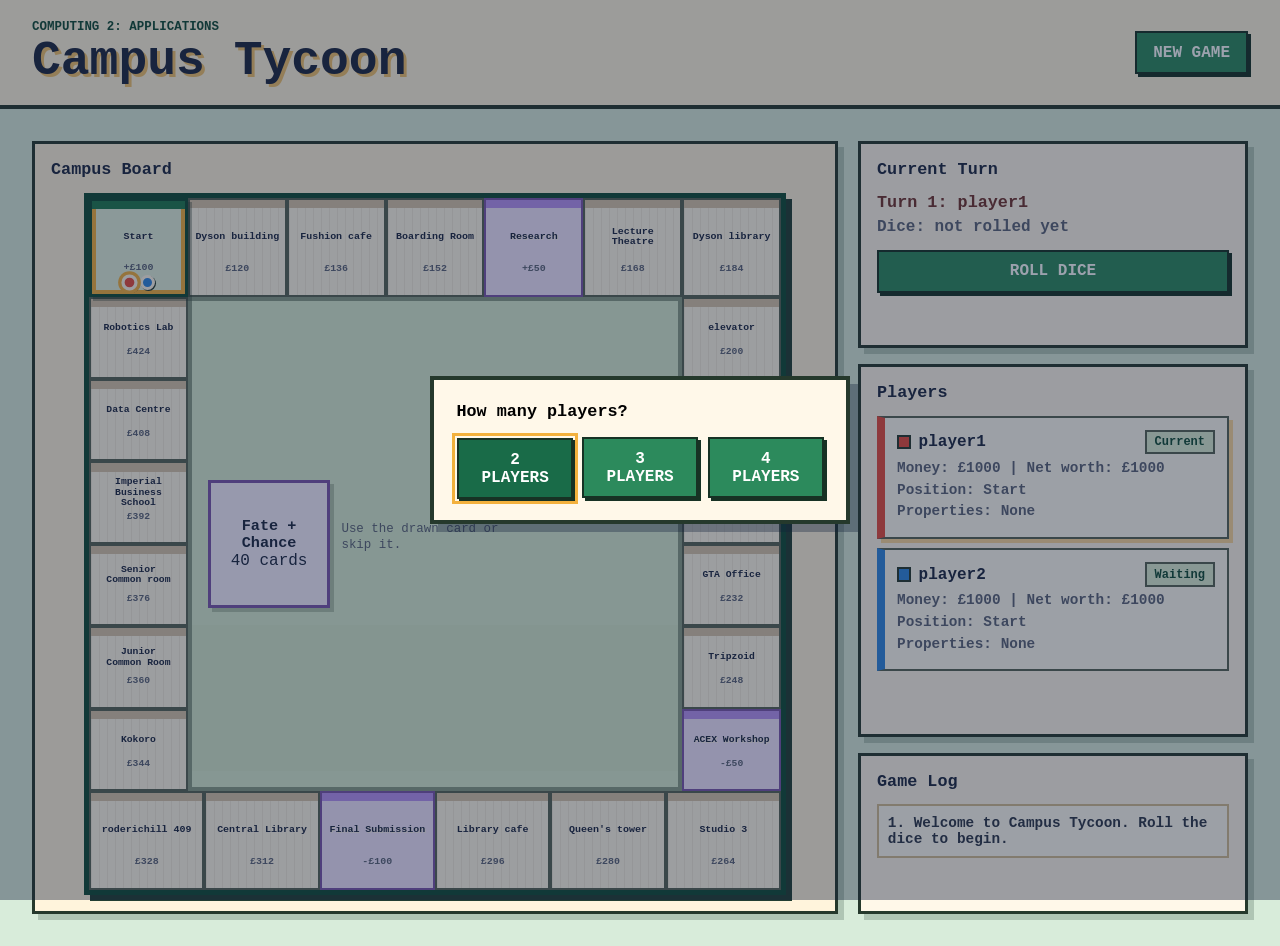
==== assets/tycoon/play/index.html @ f62829ff "Publish Cici Song portfolio with ten project case studies" ====
<!doctype html>
<html lang="en">
  <head>
    <meta charset="UTF-8" />
    <meta name="viewport" content="width=device-width, initial-scale=1.0" />
    <title>Campus Tycoon</title>
    <link rel="stylesheet" href="default.css" />
  </head>
  <body>
    <header class="app-header">
      <div>
        <p class="eyebrow">Computing 2: Applications</p>
        <h1>Campus Tycoon</h1>
      </div>
      <button id="new-game-button" type="button">New Game</button>
    </header>

    <main class="game-layout">
      <section class="board-section" aria-labelledby="board-heading">
        <h2 id="board-heading">Campus Board</h2>
        <div id="board" class="board" aria-live="polite"></div>
      </section>

      <aside class="sidebar" aria-label="Game controls and status">
        <section class="panel current-turn" aria-labelledby="turn-heading">
          <h2 id="turn-heading">Current Turn</h2>
          <p id="turn-status" class="turn-status"></p>
          <p id="dice-result" class="dice-result">Dice: not rolled yet</p>
          <p id="winner-message" class="winner-message" aria-live="assertive"></p>

          <div class="controls" aria-label="Turn controls">
            <button id="roll-button" type="button">Roll Dice</button>
            <button id="buy-button" type="button">Buy Property</button>
            <button id="skip-button" type="button">Skip Buying</button>
          </div>
        </section>

        <section class="panel" aria-labelledby="players-heading">
          <h2 id="players-heading">Players</h2>
          <div id="players" class="players"></div>
        </section>

        <section class="panel" aria-labelledby="log-heading">
          <h2 id="log-heading">Game Log</h2>
          <ol id="game-log" class="game-log" aria-live="polite"></ol>
        </section>
      </aside>
    </main>

    <dialog id="player-count-dialog" class="setup-dialog" aria-labelledby="setup-heading">
      <form method="dialog" class="setup-card">
        <h2 id="setup-heading">How many players?</h2>
        <div class="setup-options" aria-label="Choose player count">
          <button value="2" type="submit">2 Players</button>
          <button value="3" type="submit">3 Players</button>
          <button value="4" type="submit">4 Players</button>
        </div>
      </form>
    </dialog>

    <script type="module" src="main.js"></script>
  </body>
</html>
---- assets/tycoon/play/default.css ----
:root {
  color-scheme: light;
  --ink: #1b2740;
  --muted: #5b6477;
  --paper: #d8ecda;
  --panel: #fff8e9;
  --campus: #1f7a4d;
  --campus-dark: #104b35;
  --brick: #9f4c3d;
  --brick-dark: #6f332e;
  --stone: #eadfca;
  --gold: #f3b13d;
  --blue: #2f75bc;
  --red: #c84537;
  --line: #2d3d34;
  --shadow: 6px 6px 0 rgba(31, 62, 49, 0.22);
  --pixel-shadow: 4px 4px 0 #22382d;
}

* {
  box-sizing: border-box;
}

body {
  margin: 0;
  min-height: 100vh;
  background: var(--paper);
  color: var(--ink);
  font-family:
    "Courier New", ui-monospace, SFMono-Regular, Menlo, Consolas, monospace;
  image-rendering: pixelated;
}

button {
  min-height: 42px;
  border: 2px solid #173224;
  border-radius: 0;
  background: #2c8a5c;
  box-shadow: 3px 3px 0 #173224;
  color: #ffffff;
  cursor: pointer;
  font: inherit;
  font-weight: 900;
  padding: 0.65rem 1rem;
  text-transform: uppercase;
}

button:hover:not(:disabled),
button:focus-visible:not(:disabled) {
  background: #196b48;
  transform: translate(1px, 1px);
  box-shadow: 2px 2px 0 #173224;
}

button:focus-visible {
  outline: 3px solid var(--gold);
  outline-offset: 2px;
}

button:disabled {
  background: #8d9a92;
  box-shadow: none;
  cursor: not-allowed;
}

.setup-dialog {
  border: 4px solid #25392c;
  border-radius: 0;
  box-shadow: 8px 8px 0 rgba(20, 33, 61, 0.34);
  max-width: min(92vw, 420px);
  padding: 0;
}

.setup-dialog::backdrop {
  background: rgba(20, 33, 61, 0.42);
}

.setup-card {
  background: var(--panel);
  display: grid;
  gap: 1rem;
  padding: 1.4rem;
}

.setup-card h2 {
  margin-bottom: 0;
}

.setup-options {
  display: grid;
  gap: 0.65rem;
  grid-template-columns: repeat(3, minmax(0, 1fr));
}

.app-header {
  align-items: center;
  background: #fff5dd;
  border-bottom: 4px solid #25392c;
  display: flex;
  gap: 1rem;
  justify-content: space-between;
  padding: 1.25rem clamp(1rem, 3vw, 2rem);
  position: relative;
}

.app-header::after {
  content: "";
  display: none;
  height: 34px;
  left: 0;
  pointer-events: none;
  position: absolute;
  right: 0;
  top: 0;
  opacity: 0.42;
}

.eyebrow {
  color: var(--campus-dark);
  font-size: 0.78rem;
  font-weight: 800;
  letter-spacing: 0;
  margin: 0 0 0.2rem;
  text-transform: uppercase;
}

h1,
h2,
p {
  margin-top: 0;
}

h1 {
  font-size: clamp(2rem, 4vw, 3rem);
  line-height: 1;
  margin-bottom: 0;
  text-shadow: 3px 3px 0 #f0c36c;
}

h2 {
  font-size: 1.05rem;
  margin-bottom: 0.85rem;
}

.game-layout {
  display: grid;
  gap: 1.25rem;
  grid-template-columns: minmax(0, 1fr) minmax(320px, 390px);
  padding: clamp(1rem, 3vw, 2rem);
}

.board-section,
.panel {
  background: var(--panel);
  border: 3px solid #25392c;
  border-radius: 0;
  box-shadow: var(--shadow);
}

.board-section {
  background: #fff4dc;
  padding: 1rem;
}

.board {
  background:
    linear-gradient(90deg, rgba(255, 255, 255, 0.18) 1px, transparent 1px),
    linear-gradient(rgba(255, 255, 255, 0.18) 1px, transparent 1px),
    repeating-linear-gradient(45deg, #c6e3ca 0 12px, #b8dbc0 12px 24px);
  background-size: 16px 16px, 16px 16px, auto;
  border: 5px solid var(--campus-dark);
  border-radius: 0;
  box-shadow: 6px 6px 0 #213d31;
  margin: 0 auto;
  max-width: 820px;
  overflow: visible;
  position: relative;
  width: min(100%, 78vh);
}

.board::before {
  background:
    linear-gradient(90deg, transparent 46%, #b77a52 46% 54%, transparent 54%),
    linear-gradient(transparent 46%, #b77a52 46% 54%, transparent 54%),
    radial-gradient(circle at 50% 50%, #7dad6a 0 9%, transparent 9%),
    repeating-linear-gradient(90deg, #c8e3c1 0 10px, #bfe0bb 10px 20px);
  border: 4px solid rgba(37, 57, 44, 0.3);
  border-radius: 0;
  content: "";
  inset: calc(100% / 7);
  position: absolute;
  z-index: 0;
}

.board::after {
  content: "";
  display: block;
  padding-bottom: 100%;
}

.deck-panel {
  align-items: center;
  background: #d8edd1;
  border: 4px solid rgba(37, 57, 44, 0.45);
  border-radius: 0;
  display: grid;
  gap: 0.7rem;
  grid-template-columns: minmax(0, 0.85fr) minmax(0, 1.3fr) minmax(0, 0.85fr);
  inset: calc(100% / 7);
  justify-items: stretch;
  padding: 1rem;
  position: absolute;
  z-index: 1;
}

.deck-panel::before {
  background: #c6dcbf;
  bottom: 1rem;
  content: "";
  height: 30%;
  left: 0;
  opacity: 0.2;
  pointer-events: none;
  position: absolute;
  right: 0;
  z-index: -1;
}

.deck-stack,
.deck-card {
  border: 3px solid #25392c;
  border-radius: 0;
  min-width: 0;
  padding: 0.75rem;
}

.deck-stack {
  align-content: center;
  box-shadow: 4px 4px 0 rgba(37, 57, 44, 0.24);
  display: grid;
  min-height: 8rem;
  text-align: center;
}

.deck-stack h3,
.deck-card h3 {
  font-size: 0.95rem;
  line-height: 1.1;
  margin: 0;
}

.deck-stack p,
.deck-card p {
  margin: 0;
}

.deck-stack.chance,
.deck-card.chance {
  background: #e8f5ff;
  border-color: #2e86de;
}

.deck-stack.fate,
.deck-card.fate {
  background: #fff0e6;
  border-color: #e74c3c;
}

.deck-stack.mixed {
  background: #f5f0ff;
  border-color: #7a56aa;
}

.drawn-card {
  min-width: 0;
}

.deck-prompt,
.card-description,
.card-effect,
.card-deck {
  color: var(--muted);
  font-size: 0.78rem;
  line-height: 1.25;
}

.card-deck {
  font-weight: 900;
  text-transform: uppercase;
}

.card-effect {
  font-weight: 800;
}

.deck-card {
  display: grid;
  gap: 0.45rem;
}

.deck-card.compact {
  padding: 0.55rem;
}

.deck-card.compact h3 {
  font-size: 0.78rem;
}

.tile {
  --owner-color: var(--line);
  --tile-band: #d7c6aa;
  background:
    linear-gradient(90deg, rgba(80, 62, 42, 0.07) 1px, transparent 1px),
    #fff9e8;
  background-size: 8px 8px;
  border: 2px solid #566354;
  border-radius: 0;
  display: grid;
  font-size: clamp(0.52rem, 0.82vw, 0.72rem);
  gap: 0.08rem;
  grid-template-areas:
    "name"
    "price"
    "tokens";
  grid-template-rows: minmax(1.55rem, 1fr) 0.85rem 0.9rem;
  height: var(--tile-height);
  left: var(--tile-x);
  min-height: 0;
  overflow: hidden;
  padding: 0.86rem 0.24rem 0.18rem;
  position: absolute;
  top: var(--tile-y);
  width: var(--tile-width);
  z-index: 1;
}

.tile::before {
  background: var(--tile-band);
  content: "";
  height: 0.52rem;
  left: 0;
  pointer-events: none;
  position: absolute;
  right: 0;
  top: 0;
  z-index: 0;
}

.tile > * {
  min-width: 0;
  min-height: 0;
  overflow-wrap: anywhere;
  position: relative;
  z-index: 1;
}

.tile.owned {
  --tile-band: var(--owner-color);
  background: var(--owner-tint);
  border-color: var(--owner-color);
  border-top-width: 2px;
}

.tile.current-tile {
  box-shadow:
    inset 0 0 0 4px #f3b13d,
    4px 4px 0 rgba(37, 57, 44, 0.34);
  z-index: 3;
}

.tile-name {
  align-self: center;
  font-weight: 800;
  grid-area: name;
  line-height: 1.05;
  overflow: hidden;
  text-align: center;
  text-wrap: balance;
  text-shadow: 1px 1px 0 rgba(255, 248, 233, 0.8);
}

.tile.start {
  --tile-band: #1f7a4d;
  background: #e1f0dc;
  border-color: var(--campus-dark);
  border-width: 3px;
}

.tile.start .tile-name {
  align-self: center;
}

.tile.research,
.tile.tutorial,
.tile.acex,
.tile.finalSubmission {
  --tile-band: #b794f4;
  background: #f0e7ff;
  border-color: #7a56aa;
}

.tile[data-tooltip] {
  outline: none;
}

.tile[data-tooltip]::after {
  background: #fff8e9;
  border: 3px solid #7a56aa;
  border-radius: 0;
  box-shadow: 4px 4px 0 rgba(37, 57, 44, 0.28);
  color: var(--ink);
  content: attr(data-tooltip);
  font-size: 0.74rem;
  font-weight: 600;
  left: 50%;
  line-height: 1.25;
  max-width: 220px;
  min-width: 180px;
  opacity: 0;
  padding: 0.55rem 0.65rem;
  pointer-events: none;
  position: absolute;
  top: calc(100% + 0.35rem);
  transform: translateX(-50%);
  transition: opacity 120ms ease;
  visibility: hidden;
  z-index: 20;
}

.tile[data-tooltip]:hover::after,
.tile[data-tooltip]:focus-visible::after {
  opacity: 1;
  visibility: visible;
}

.tile-meta {
  align-self: center;
  color: var(--muted);
  font-weight: 800;
  grid-area: price;
  line-height: 1;
  overflow: hidden;
  text-align: center;
  text-overflow: ellipsis;
  white-space: nowrap;
}

.tile.bottom-tile,
.tile.top-tile {
  font-size: clamp(0.5rem, 0.78vw, 0.68rem);
}

.tile.left-tile,
.tile.right-tile {
  font-size: clamp(0.5rem, 0.76vw, 0.66rem);
}

.tokens {
  align-self: end;
  display: flex;
  flex-wrap: wrap;
  gap: 0.18rem;
  grid-area: tokens;
  justify-content: center;
  min-height: 1rem;
  overflow: visible;
}

.token {
  align-items: center;
  background: var(--ink);
  border: 3px solid #fff8e9;
  border-radius: 50%;
  box-shadow: 1px 1px 0 #25392c;
  color: #ffffff;
  display: inline-flex;
  font-weight: 800;
  height: 0.95rem;
  justify-content: center;
  line-height: 1;
  min-width: 0.95rem;
  width: 0.95rem;
}

.token.current {
  box-shadow: 0 0 0 3px var(--gold), 2px 2px 0 #25392c;
  transform: scale(1.08);
}

.sidebar {
  display: grid;
  gap: 1rem;
}

.panel {
  background: var(--panel);
  padding: 1rem;
}

.trade-form {
  display: grid;
  gap: 0.65rem;
}

.trade-form label {
  color: var(--muted);
  display: grid;
  font-size: 0.78rem;
  font-weight: 800;
  gap: 0.25rem;
}

.trade-form select,
.trade-form input {
  background: #fffdf3;
  border: 2px solid #566354;
  border-radius: 0;
  color: var(--ink);
  font: inherit;
  font-weight: 800;
  min-height: 38px;
  padding: 0.45rem 0.55rem;
  width: 100%;
}

.turn-status {
  color: var(--brick-dark);
  font-size: 1.05rem;
  font-weight: 900;
  margin-bottom: 0.4rem;
}

.dice-result {
  color: var(--muted);
  font-weight: 800;
  margin-bottom: 0.85rem;
}

.winner-message {
  color: var(--campus-dark);
  font-size: 1.15rem;
  font-weight: 900;
  margin-bottom: 0.85rem;
}

.money-popup {
  --popup-index: 0;
  animation: money-pop 2s ease forwards;
  background: #fff8e9;
  border: 3px solid var(--player-color);
  border-radius: 0;
  box-shadow: 4px 4px 0 rgba(37, 57, 44, 0.3);
  color: var(--ink);
  font-size: 1rem;
  font-weight: 900;
  padding: 0.75rem 1rem;
  position: fixed;
  right: 1.25rem;
  top: calc(1.25rem + var(--popup-index) * 4.2rem);
  z-index: 50;
}

.money-popup.positive {
  color: var(--campus-dark);
}

.money-popup.negative {
  color: var(--red);
}

.card-popup {
  animation: money-pop 2s ease forwards;
  background: #fff8e9;
  border: 3px solid var(--blue);
  border-radius: 0;
  box-shadow: 4px 4px 0 rgba(37, 57, 44, 0.3);
  color: var(--ink);
  font-size: 0.95rem;
  font-weight: 900;
  max-width: min(360px, calc(100vw - 2rem));
  padding: 0.75rem 1rem;
  position: fixed;
  right: 1.25rem;
  top: 5rem;
  z-index: 50;
}

.card-popup.fate {
  border-color: var(--red);
}

.tile-event-popup {
  animation: money-pop 2s ease forwards;
  background: #fff8e9;
  border: 3px solid var(--player-color);
  border-radius: 0;
  box-shadow: 4px 4px 0 rgba(37, 57, 44, 0.3);
  color: var(--ink);
  font-size: 0.9rem;
  font-weight: 900;
  max-width: min(420px, calc(100vw - 2rem));
  padding: 0.75rem 1rem;
  position: fixed;
  right: 1.25rem;
  top: 8.75rem;
  z-index: 50;
}

.winner-popup {
  align-items: center;
  background: rgba(27, 39, 64, 0.48);
  display: flex;
  inset: 0;
  justify-content: center;
  padding: 1rem;
  position: fixed;
  z-index: 80;
}

.winner-card {
  background: #fff8e9;
  border: 4px solid #25392c;
  box-shadow: 8px 8px 0 rgba(37, 57, 44, 0.42);
  max-width: min(92vw, 420px);
  padding: 1.4rem;
  text-align: center;
}

.winner-card h2 {
  color: var(--brick-dark);
  font-size: 1.7rem;
  margin-bottom: 0.55rem;
  text-shadow: 2px 2px 0 #f0c36c;
}

.winner-card p {
  color: var(--campus-dark);
  font-weight: 900;
  margin-bottom: 1rem;
  text-transform: uppercase;
}

@keyframes money-pop {
  0% {
    opacity: 0;
    transform: translateY(-0.5rem);
  }

  12%,
  78% {
    opacity: 1;
    transform: translateY(0);
  }

  100% {
    opacity: 0;
    transform: translateY(-0.35rem);
  }
}

.controls {
  display: grid;
  gap: 0.5rem;
  grid-template-columns: 1fr;
}

.player-card {
  --player-color: var(--line);
  background: #fffdf3;
  border: 2px solid #566354;
  border-left: 8px solid var(--player-color);
  border-radius: 0;
  display: grid;
  gap: 0.35rem;
  margin-bottom: 0.6rem;
  padding: 0.75rem;
}

.player-card.current {
  box-shadow: 4px 4px 0 rgba(243, 177, 61, 0.45);
}

.player-card.bankrupt {
  opacity: 0.58;
  filter: grayscale(0.85);
}

.player-card h3 {
  align-items: center;
  display: flex;
  font-size: 1rem;
  justify-content: space-between;
  margin: 0;
}

.player-name {
  align-items: center;
  display: inline-flex;
  gap: 0.45rem;
}

.player-colour {
  background: var(--player-color);
  border: 2px solid #25392c;
  border-radius: 0;
  box-shadow: none;
  display: inline-block;
  height: 0.9rem;
  width: 0.9rem;
}

.badge {
  background: #dcefd4;
  border: 2px solid #566354;
  border-radius: 0;
  color: var(--campus-dark);
  font-size: 0.75rem;
  font-weight: 800;
  padding: 0.2rem 0.5rem;
}

.player-card p {
  color: var(--muted);
  font-size: 0.9rem;
  font-weight: 800;
  margin-bottom: 0;
}

.held-cards {
  display: grid;
  gap: 0.4rem;
}

.small-button {
  font-size: 0.75rem;
  min-height: 30px;
  padding: 0.35rem 0.55rem;
}

.game-log {
  display: grid;
  gap: 0.45rem;
  list-style-position: inside;
  margin: 0;
  max-height: 260px;
  overflow: auto;
  padding: 0;
}

.game-log li {
  background: #fffdf3;
  border: 2px solid #d2bd92;
  border-radius: 0;
  color: #2d3748;
  font-size: 0.9rem;
  font-weight: 700;
  padding: 0.55rem;
}

@media (max-width: 940px) {
  .game-layout {
    grid-template-columns: 1fr;
  }

  .board {
    width: min(100%, 680px);
  }
}

@media (max-width: 560px) {
  .app-header {
    align-items: stretch;
    flex-direction: column;
  }

  .board {
    min-width: 430px;
  }

  .board-section {
    overflow-x: auto;
  }

  .tile {
    padding: 0.2rem 0.14rem 0.14rem;
  }

  .token {
    height: 1rem;
    min-width: 1rem;
    width: 1rem;
  }
}
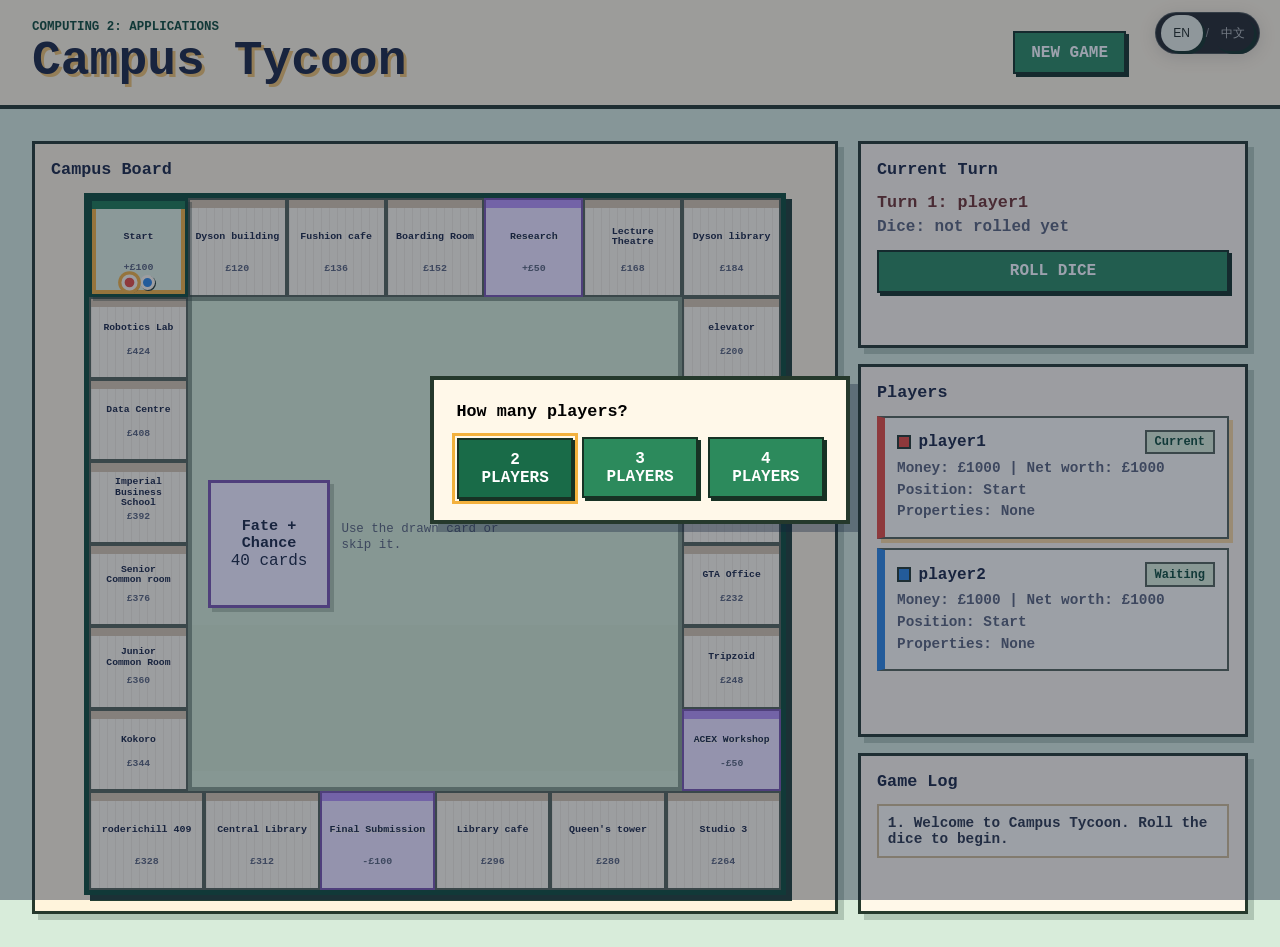
==== commit 77622e0b: "Add English and Chinese switching across the portfolio" ====
--- a/assets/tycoon/play/index.html
+++ b/assets/tycoon/play/index.html
@@ -1,11 +1,17 @@
 <!doctype html>
 <html lang="en">
   <head>
+<script>try{var l=new URLSearchParams(location.search).get('lang')||localStorage.getItem('cici-language');document.documentElement.lang=l==='zh'?'zh-CN':'en'}catch(e){document.documentElement.lang=new URLSearchParams(location.search).get('lang')==='zh'?'zh-CN':'en'}</script>
+<script src="../../../locales/zh-CN.js?v=20261005" defer></script>
+<script src="../../../i18n-dynamic.js?v=20261005" defer></script>
+<script src="../../../i18n.js?v=20261005" defer></script>
+
     <meta charset="UTF-8" />
     <meta name="viewport" content="width=device-width, initial-scale=1.0" />
     <title>Campus Tycoon</title>
     <link rel="stylesheet" href="default.css" />
-  </head>
+  <link rel="stylesheet" href="../../../i18n.css?v=20261005">
+</head>
   <body>
     <header class="app-header">
       <div>
--- a/i18n.css
+++ b/i18n.css
@@ -0,0 +1,56 @@
+/* One language control, shared by the portfolio, case studies and playable demo. */
+.language-switch{position:fixed;top:max(12px,env(safe-area-inset-top));right:max(20px,env(safe-area-inset-right));z-index:1000;display:flex;align-items:center;gap:3px;padding:2px 5px;background:rgba(24,29,29,.94);border:1px solid #a6b4a64d;border-radius:24px;color:#f4f2ed;box-shadow:0 3px 18px #0002;font:500 12px/1.2 'DM Sans','PingFang SC','Microsoft YaHei',sans-serif;backdrop-filter:blur(12px);isolation:isolate}
+.language-switch button{appearance:none;min-width:42px;min-height:36px;padding:8px;border:0;border-radius:20px;background:transparent;color:#bdbfbb;font:inherit;cursor:pointer;white-space:nowrap}
+.language-switch button[aria-pressed="true"]{background:#e8eddf;color:#20291f}
+.language-switch button:hover{color:#fff;background:#ffffff20}
+.language-switch button[aria-pressed="true"]:hover{color:#20291f;background:#f5f7ef}
+.language-switch button:focus-visible{outline:2px solid #eab4ca;outline-offset:3px}
+.language-switch>span{opacity:.5}
+.language-announcement{position:absolute;width:1px;height:1px;overflow:hidden;clip-path:inset(50%);white-space:nowrap}
+.case-study .case-topbar{padding-right:154px}
+body:has(.app-header) .app-header{padding-right:154px}
+body:not(.case-study):not(:has(.app-header)) .chapter-header{padding-right:108px}
+:lang(zh-CN) body{--font:'DM Sans','PingFang SC','Microsoft YaHei','Noto Sans CJK SC',sans-serif;line-break:strict;word-break:normal;overflow-wrap:break-word}
+:lang(zh-CN) body :where(h1,h2,h3,h4,p,a,button,span,dt,dd,label,small,li,summary,output,figcaption){letter-spacing:normal!important;text-transform:none}
+:lang(zh-CN) :where(h2,h3,h4){line-height:1.35!important}
+:lang(zh-CN) :where(p,li,dd,figcaption){line-height:1.8}
+:lang(zh-CN) :where(.section-heading>p,.overview-lead,.about-story p,.chapter-description){line-height:1.85!important}
+:lang(zh-CN) .background-statement{font-family:'PingFang SC','Microsoft YaHei',sans-serif;line-height:1.18;font-weight:600;font-size:clamp(58px,min(8vw,12svh),150px);top:30%}
+:lang(zh-CN) .about-page .about-story h2{font-size:clamp(38px,5.2vw,76px);line-height:1.3}
+:lang(zh-CN) .case-study .case-section h2{font-size:clamp(28px,3.1vw,46px);line-height:1.35}
+:lang(zh-CN) .hero-heading>p{line-height:1.5}
+:lang(zh-CN) :where(.section-kicker,.small-label,.hero-kicker,.eyebrow,.section-label){line-height:1.6!important}
+:lang(zh-CN) :where(.case-nav a,.prototype-tabs button,[role="tab"]){line-height:1.5;white-space:normal}
+:lang(zh-CN) .case-nav a{white-space:nowrap}
+:lang(zh-CN) :where(.project-card,.profile-column,.section-heading>*,.hero-heading>*,.system-controls,.prototype-copy){min-width:0}
+:lang(zh-CN) .ct-tile>span:first-child{font-size:clamp(8px,1vw,12px);line-height:1.25}
+:lang(zh-CN) .ct-tile small{line-height:1.2}
+@media(max-width:760px){
+ .language-switch{top:max(10px,env(safe-area-inset-top));right:max(12px,env(safe-area-inset-right))}
+ .language-switch button{min-height:36px;min-width:38px;padding:8px 6px}
+ .case-study .case-topbar{padding-right:125px;gap:10px}
+ body:has(.app-header) .app-header{padding-right:125px}
+ .case-study .case-topbar>a:last-of-type{display:none}
+ body:not(.case-study):not(:has(.app-header)) .chapter-header{padding-right:0;margin-top:38px}
+ body:not(.case-study) .identity{top:max(76px,10svh)}
+ :lang(zh-CN) .background-statement{top:33%;font-size:min(14vw,8svh,80px);line-height:1.2}
+ :lang(zh-CN) .about-page .about-story h2{font-size:clamp(32px,8.6vw,50px)}
+ :lang(zh-CN) .case-study .case-section h2{font-size:clamp(27px,7vw,38px)}
+ :lang(zh-CN) :where(.case-study .section-heading>p,.overview-lead){font-size:15px}
+ :lang(zh-CN) .case-nav a{min-width:64px}
+}
+@media(max-width:360px){.case-study .case-wordmark{font-size:16px}.case-study .case-back{font-size:11px}}
+@media(max-height:540px) and (orientation:landscape){body:not(.case-study) .identity{top:60px}:lang(zh-CN) .background-statement{top:39%;font-size:9svh}}
+/* Chinese labels stay readable, with reserved room for the language pill. */
+:lang(zh-CN) :where(.hero-kicker,.small-label,.section-kicker,.section-label,.demo-caption,.ct-note,.demo-note){font-size:11px!important}
+:lang(zh-CN) .hero-kicker{gap:18px;align-items:flex-start}
+:lang(zh-CN) .move-readout>strong{line-height:1.4}
+@media(max-width:760px){
+ .case-study .case-topbar{grid-template-columns:auto minmax(0,1fr)}
+ .case-study .case-back{white-space:nowrap;min-width:max-content}
+ .case-study .case-wordmark{font-size:clamp(12px,4vw,18px);white-space:nowrap;overflow:hidden;text-overflow:ellipsis}
+ :lang(zh-CN) .hero-kicker{font-size:10px!important}
+ :lang(zh-CN) .hero-kicker>span:last-child{text-align:right}
+ :lang(zh-CN) .dance-stage .move-readout strong{font-size:21px;line-height:1.4}
+}
+@media(max-width:360px){.case-study .case-back{font-size:10px}.case-study .case-topbar{gap:7px}}
